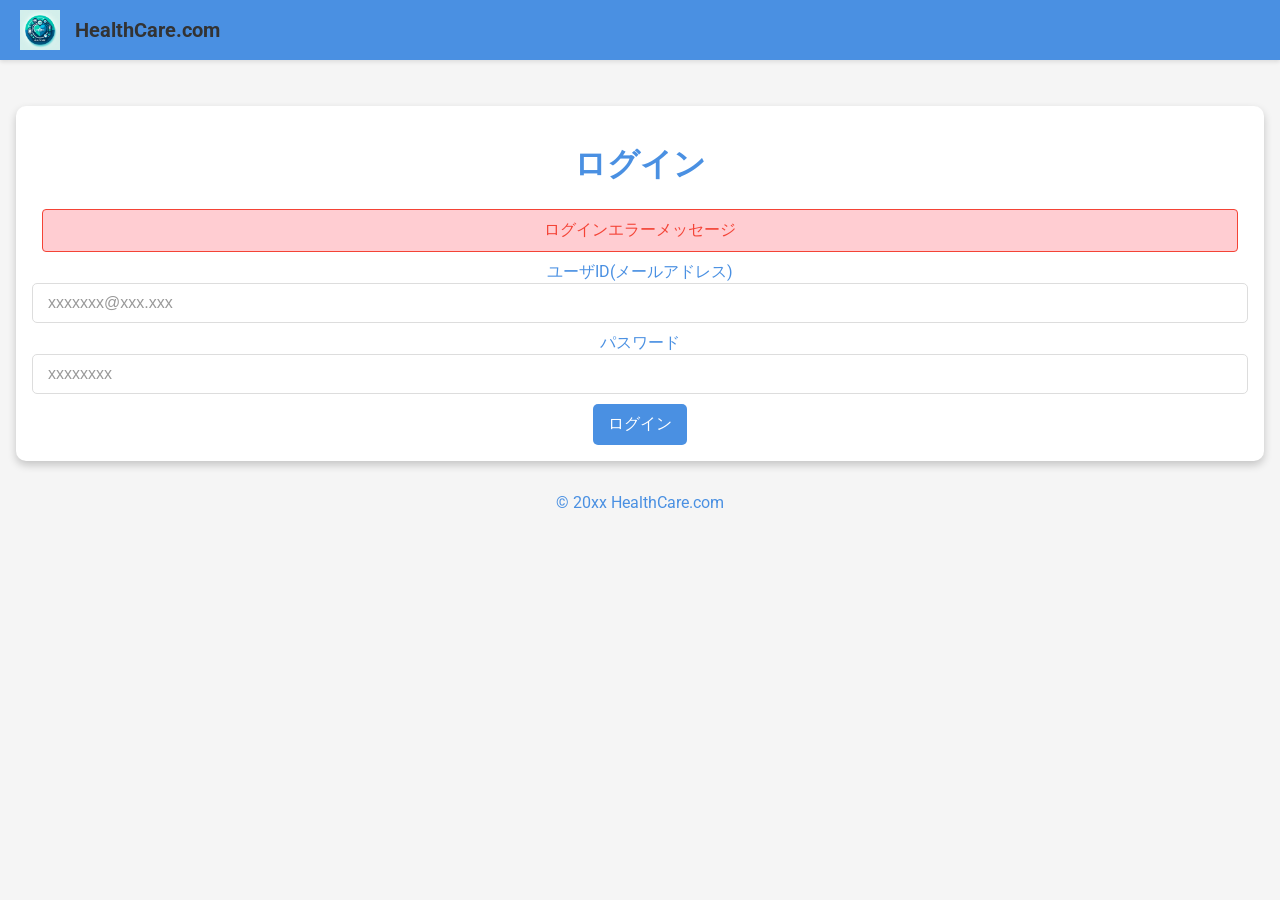
==== src/main/resources/templates/login.html @ be42d9b7 "first commit" ====
<!DOCTYPE html>
<html xmlns:th="http://www.thymeleaf.org">

<head>
  <meta charset="UTF-8" />
  <meta name="viewport" content="width=device-width, initial-scale=1" />
  <title>Healthcare.com</title>
  <link rel="icon" th:href="@{/img/common/favicon.ico}" href="../static/img/common/favicon.ico" />
  <link rel="preconnect" href="https://fonts.googleapis.com" />
  <link rel="preconnect" href="https://fonts.gstatic.com" crossorigin />
  <link href="https://fonts.googleapis.com/css2?family=Roboto&display=swap" rel="stylesheet" />
  <link rel="stylesheet" th:href="@{/css/style.css}" href="../static/css/style.css" />
</head>

<body>
  <header>
    <a href="#" th:href="@{/}"><img class="header-logo" th:src="@{/img/common/healthcare.png}"
        src="../static/img/common/healthcare.png" /><strong>HealthCare.com</strong></a>
  </header>
  <main>
    <div class="card text-center">
      <div class="card-content">
        <h1>ログイン</h1>
        <div>
          <p class="error-message" th:if="${errorMessage}" th:text="${errorMessage}">
            ログインエラーメッセージ
          </p>

          <form method="post" th:action="@{/login}">
            <label for="user_id">ユーザID(メールアドレス)</label>
            <input id="user_id" type="text" name="user_id" placeholder="xxxxxxx@xxx.xxx" />
            <label for="password">パスワード</label>
            <input id="password" type="password" name="password" placeholder="xxxxxxxx" />
            <button type="submit">ログイン</button>
          </form>
        </div>
      </div>
    </div>
    <!-- .card -->
  </main>
  <footer>&copy; 20xx HealthCare.com</footer>
</body>

</html>
---- src/main/resources/static/css/style.css ----
@charset "UTF-8";
/* 文字エンコーディングをUTF-8に設定して、多言語対応を可能にする */

/*
 WebPortalのCSS設定.
 */

/** 共通のカラースキーム */
:root {
  /* ここで定義されたカラー変数は、このCSS内で何度も再利用できる */
  --primary-color: #4a90e2;
  --light-primary-color: #e1f5fe;
  --secondary-color: #f5f5f5;
  --danger-color: #f44336;
  --warning-color: #ff9800;
  --success-color: #228b22;
  --white-color: #ffffff;
  --pale-gray-color: #efefef;
  --light-gray-color: #dddddd;
  --gray-color: #999999;
  --dark-gray-color: #333333;
  --gray-color-rgb: 176, 176, 176;
  --black-color-rgb: 0, 0, 0;
}

/** ユーティリティ設定 */
.text-center {
  text-align: center; /* テキストを中央揃えにする */
}

.mt-10 {
  margin-top: 10px; /* 上のマージンを10pxに設定 */
}

.mb-10 {
  margin-bottom: 10px; /* 下のマージンを10pxに設定 */
}

.fw-bold {
  font-weight: bold; /* フォントを太字に設定 */
}

.bg-danger {
  background-color: var(--danger-color); /* 背景色を「危険」を示す色に設定 */
}

.bg-warning {
  background-color: var(--warning-color); /* 背景色を「警告」を示す色に設定 */
}

.bg-success {
  background-color: var(--success-color); /* 背景色を「成功」を示す色に設定 */
}

/** ベース設定 */
* {
  box-sizing: border-box; /* 全要素のボックスサイズ計算方法をborder-boxに設定 */
}

html,
body {
  margin: 0; /* HTMLとbodyの初期マージンを0に設定 */
}

body {
  background-color: var(--secondary-color); /* bodyの背景色を設定 */
  color: var(--primary-color); /* body内のテキストの基本色を設定 */
  font-family: "Roboto", sans-serif; /* フォントファミリーをRobotoに設定 */
}

input[type="text"],
input[type="email"],
input[type="password"] {
  font-size: 16px; /* フォントサイズを16pxに設定 */
  padding: 10px 15px; /* 内側の余白を設定 */
  border: 1px solid var(--light-gray-color); /* 薄い灰色の境界線を設定 */
  border-radius: 5px; /* 角を丸くするための設定 */
  margin-bottom: 10px; /* 要素の下に10pxのマージンを設定 */
  width: 100%; /* 親要素の幅に合わせて拡張 */
  box-sizing: border-box; /* パディングと境界線を幅と高さに含める */
}

input[type="text"]:focus,
input[type="email"]:focus,
input[type="password"]:focus {
  /* ユーザーが入力フィールドを選択したときに適用される */
  outline: none; /* デフォルトのアウトラインを削除 */
  border-color: var(--primary-color); /* フォーカス時に境界線の色を変更 */
  box-shadow: 0 0 8px rgba(var(--gray-color-rgb), 0.5); /* フォーカス時に影を追加 */
}

input[type="text"]::placeholder,
input[type="email"]::placeholder,
input[type="password"]::placeholder {
  /* プレースホルダー（入力フィールドに表示される薄いテキスト）のスタイル */
  color: var(--gray-color); /* プレースホルダーのテキスト色を設定 */
}

select,
input[type="date"] {
  width: 100%; /* 親要素の幅に合わせて拡張 */
  padding: 10px 15px; /* 内側の余白を設定 */
  font-size: 16px; /* フォントサイズを16pxに設定 */
  border: 1px solid var(--light-gray-color); /* 薄い灰色の境界線を設定 */
  border-radius: 5px; /* 角を丸くするための設定 */
  background-color: var(--white-color); /* 背景色を白に設定 */
  cursor: pointer; /* マウスカーソルをポインター形状に変更 */
  margin-bottom: 10px; /* 下に10pxのマージンを設定 */
}

select:focus,
input[type="date"]:focus {
  /* フォーカス時のselectと日付タイプのinput要素のスタイル */
  border-color: var(--primary-color); /* フォーカス時に境界線の色を変更 */
  outline: none; /* デフォルトのアウトラインを削除 */
}

button {
  background-color: var(--primary-color); /* メインカラーで背景を設定 */
  color: var(--white-color); /* テキストの色を白に設定 */
  padding: 10px 15px; /* ボタンの内側の余白 */
  border: none; /* 枠線を削除 */
  border-radius: 5px; /* 角を丸くする */
  cursor: pointer; /* マウスカーソルをポインターに */
  font-size: 16px; /* フォントサイズ */
  opacity: 1; /* 透明度 */
  transition: opacity 0.3s; /* ホバー時のアニメーション効果 */
}

button:hover {
  /* ボタンにマウスオーバーした時のスタイル */
  opacity: 0.8; /* 透明度を80%に */
}

button:active {
  /* ボタンをクリックした時のスタイル */
  opacity: 0.6; /* 透明度を60%に */
}

table {
  width: 100%; /* テーブルの幅を100%に設定 */
  border-collapse: collapse; /* セル間の境界線を一つにまとめる */
  margin: 20px 0; /* テーブルの上下にマージンを設定 */
}

table th {
  background-color: var(--primary-color); /* 背景色をメインカラーに */
  color: var(--white-color); /* ヘッダーのテキスト色を白に */
  text-align: center; /* テキストを中央揃えに */
  padding: 5px; /* 内側の余白 */
  border-bottom: 1px solid var(--light-gray-color); /* 下の境界線 */
}

table td {
  padding: 5px; /* セルの内側の余白 */
  border-bottom: 1px solid var(--light-gray-color); /* 下の境界線 */
  text-decoration: none; /* テキストの装飾をなしに */
}

table tr:nth-child(even) {
  /* 偶数行のテーブル行のスタイリング */
  background-color: var(--pale-gray-color); /* 背景色を薄い灰色に */
}

table tr:hover {
  /* テーブル行にマウスオーバーした時のスタイル */
  background-color: var(--light-primary-color); /* ホバー時の背景色を薄い青に */
}

ul {
  list-style: none; /* リストマーカーを非表示に */
  padding: 0; /* デフォルトのパディングを削除 */
  margin: 20px 0; /* 上下のマージン */
}

ul li {
  padding: 10px; /* 内側の余白 */
  border-bottom: 1px solid var(--light-gray-color); /* 下線 */
}

ul li a {
  text-decoration: none; /* 下線を非表示に */
}

ul li:hover {
  /* リストアイテムにマウスオーバーした時のスタイル */
  background-color: var(--pale-gray-color); /* ホバー時の背景色を薄い灰色に */
}

/* ヘッダー */
header {
  background-color: var(--primary-color); /* 背景色をメインカラーに */
  box-shadow: 0 2px 4px rgba(var(--black-color-rgb), 0.1); /* 影を追加して立体感を出す */
  padding: 10px 20px; /* 上下10px、左右20pxの内側の余白 */
  display: flex; /* フレックスボックスを使用 */
  justify-content: space-between; /* アイテムを両端に配置 */
  align-items: center; /* アイテムを縦方向中央に配置 */
}

.header-logo {
  width: 50px; /* ロゴの幅を50pxに */
  height: auto; /* 高さを自動調整 */
}

header a {
  text-decoration: none; /* 下線を非表示に */
  color: var(--dark-gray-color); /* テキストの色 */
  font-size: 16px; /* フォントサイズ */
  display: flex; /* フレックスボックスを使用 */
  align-items: center; /* アイテムを縦方向中央に配置 */
}

header a strong {
  margin-left: 5px; /* ロゴのテキストとロゴ画像の間に余白を設ける */
  font-size: 20px; /* テキストのフォントサイズを20pxに */
}

header a img {
  padding-right: 10px; /* 右部のパディング */
  width: 30px; /* 画像の幅を30pxに */
  height: auto; /* 高さを自動調整 */
}

/* メインコンテンツ */
main {
  padding-top: 30px; /* 上部のパディング */
}

.page-title {
  margin-left: 15px; /* 左側のマージン */
  font-weight: bold; /* 太字 */
}

.card {
  background-color: var(--white-color); /* 背景色を白に */
  box-shadow: 0 4px 8px 0 rgba(var(--black-color-rgb), 0.2); /* 影を追加 */
  transition: 0.3s; /* ホバー時のアニメーション効果 */
  padding: 16px; /* 内側の余白 */
  margin: 16px; /* 外側の余白 */
  border-radius: 10px; /* 角を丸くする */
}

.card-content {
  margin-top: 16px; /* 上部の余白 */
}

.card:hover {
  /* カードにマウスオーバーした時のスタイル */
  box-shadow: 0 8px 16px 0 rgba(var(--black-color-rgb), 0.2); /* 影を強調 */
}

/* フッター */
footer {
  text-align: center; /* テキストを中央揃えに */
  padding: 1rem; /* 内側の余白 */
  background-color: var(--secondary-color); /* 背景色をセカンダリーカラーに */
}

/** メッセージ設定 */

/* 成功メッセージの基本スタイル */
.success-message {
  color: #228b22; /* テキスト色をフォレストグリーンに設定 */
  background-color: #98fb98; /* 背景色をペールグリーンに設定 */
  border: 1px solid #32cd32; /* 枠線をライムグリーンに設定 */
  border-radius: 4px; /* 角を丸くする */
  padding: 10px; /* 内側に10pxの余白を設ける */
  margin: 10px; /* 外側に10pxの余白を設ける */
}

/* エラーメッセージの基本スタイル */
.error-message {
  color: #f44336; /* テキスト色を鮮やかな赤色に設定する */
  background-color: #ffcdd2; /* 背景色を淡い赤色に設定する */
  border: 1px solid #f44336; /* 枠線をやや濃い赤色に設定する */
  border-radius: 4px; /* 角を丸くする */
  padding: 10px; /* 内側に10pxの余白を設る */
  margin: 10px; /* 外側に10pxの余白を設ける */
}
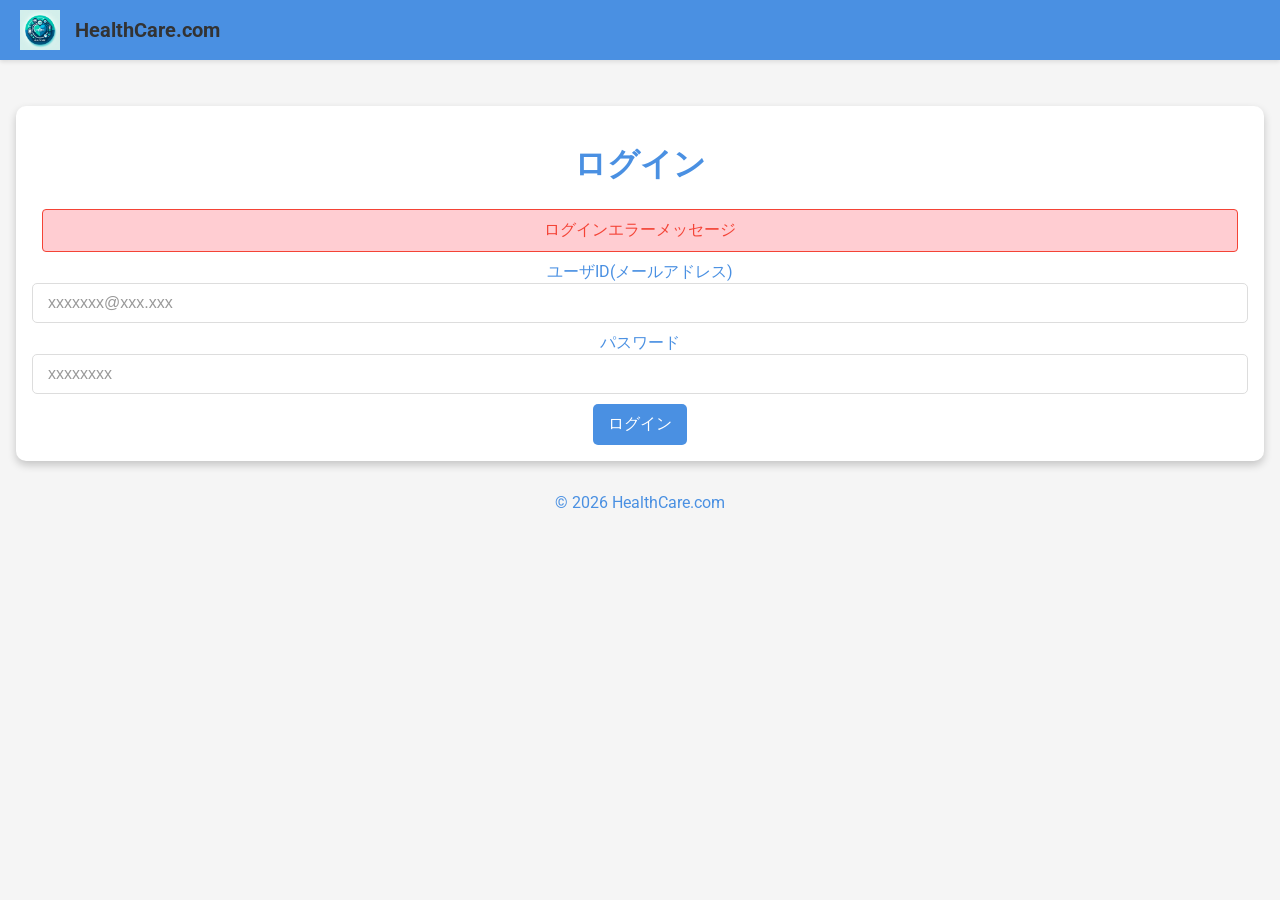
==== commit 5bdaad7b: "四文字変えた" ====
--- a/src/main/resources/templates/login.html
+++ b/src/main/resources/templates/login.html
@@ -1,44 +1,47 @@
-<!DOCTYPE html>
+<!doctype html>
 <html xmlns:th="http://www.thymeleaf.org">
+  <head>
+    <meta charset="UTF-8" />
+    <meta name="viewport" content="width=device-width, initial-scale=1" />
+    <title>Healthcare.com</title>
+    <link rel="icon" th:href="@{/img/common/favicon.ico}" href="../static/img/common/favicon.ico" />
+    <link rel="preconnect" href="https://fonts.googleapis.com" />
+    <link rel="preconnect" href="https://fonts.gstatic.com" crossorigin />
+    <link href="https://fonts.googleapis.com/css2?family=Roboto&display=swap" rel="stylesheet" />
+    <link rel="stylesheet" th:href="@{/css/style.css}" href="../static/css/style.css" />
+  </head>
 
-<head>
-  <meta charset="UTF-8" />
-  <meta name="viewport" content="width=device-width, initial-scale=1" />
-  <title>Healthcare.com</title>
-  <link rel="icon" th:href="@{/img/common/favicon.ico}" href="../static/img/common/favicon.ico" />
-  <link rel="preconnect" href="https://fonts.googleapis.com" />
-  <link rel="preconnect" href="https://fonts.gstatic.com" crossorigin />
-  <link href="https://fonts.googleapis.com/css2?family=Roboto&display=swap" rel="stylesheet" />
-  <link rel="stylesheet" th:href="@{/css/style.css}" href="../static/css/style.css" />
-</head>
+  <body>
+    <header>
+      <a href="#" th:href="@{/}"
+        ><img
+          class="header-logo"
+          th:src="@{/img/common/healthcare.png}"
+          src="../static/img/common/healthcare.png"
+        /><strong>HealthCare.com</strong></a
+      >
+    </header>
+    <main>
+      <div class="card text-center">
+        <div class="card-content">
+          <h1>ログイン</h1>
+          <div>
+            <p class="error-message" th:if="${errorMessage}" th:text="${errorMessage}">
+              ログインエラーメッセージ
+            </p>
 
-<body>
-  <header>
-    <a href="#" th:href="@{/}"><img class="header-logo" th:src="@{/img/common/healthcare.png}"
-        src="../static/img/common/healthcare.png" /><strong>HealthCare.com</strong></a>
-  </header>
-  <main>
-    <div class="card text-center">
-      <div class="card-content">
-        <h1>ログイン</h1>
-        <div>
-          <p class="error-message" th:if="${errorMessage}" th:text="${errorMessage}">
-            ログインエラーメッセージ
-          </p>
-
-          <form method="post" th:action="@{/login}">
-            <label for="user_id">ユーザID(メールアドレス)</label>
-            <input id="user_id" type="text" name="user_id" placeholder="xxxxxxx@xxx.xxx" />
-            <label for="password">パスワード</label>
-            <input id="password" type="password" name="password" placeholder="xxxxxxxx" />
-            <button type="submit">ログイン</button>
-          </form>
+            <form method="post" th:action="@{/login}">
+              <label for="user_id">ユーザID(メールアドレス)</label>
+              <input id="user_id" type="text" name="user_id" placeholder="xxxxxxx@xxx.xxx" />
+              <label for="password">パスワード</label>
+              <input id="password" type="password" name="password" placeholder="xxxxxxxx" />
+              <button type="submit">ログイン</button>
+            </form>
+          </div>
         </div>
       </div>
-    </div>
-    <!-- .card -->
-  </main>
-  <footer>&copy; 20xx HealthCare.com</footer>
-</body>
-
-</html>+      <!-- .card -->
+    </main>
+    <footer>&copy; 2026 HealthCare.com</footer>
+  </body>
+</html>
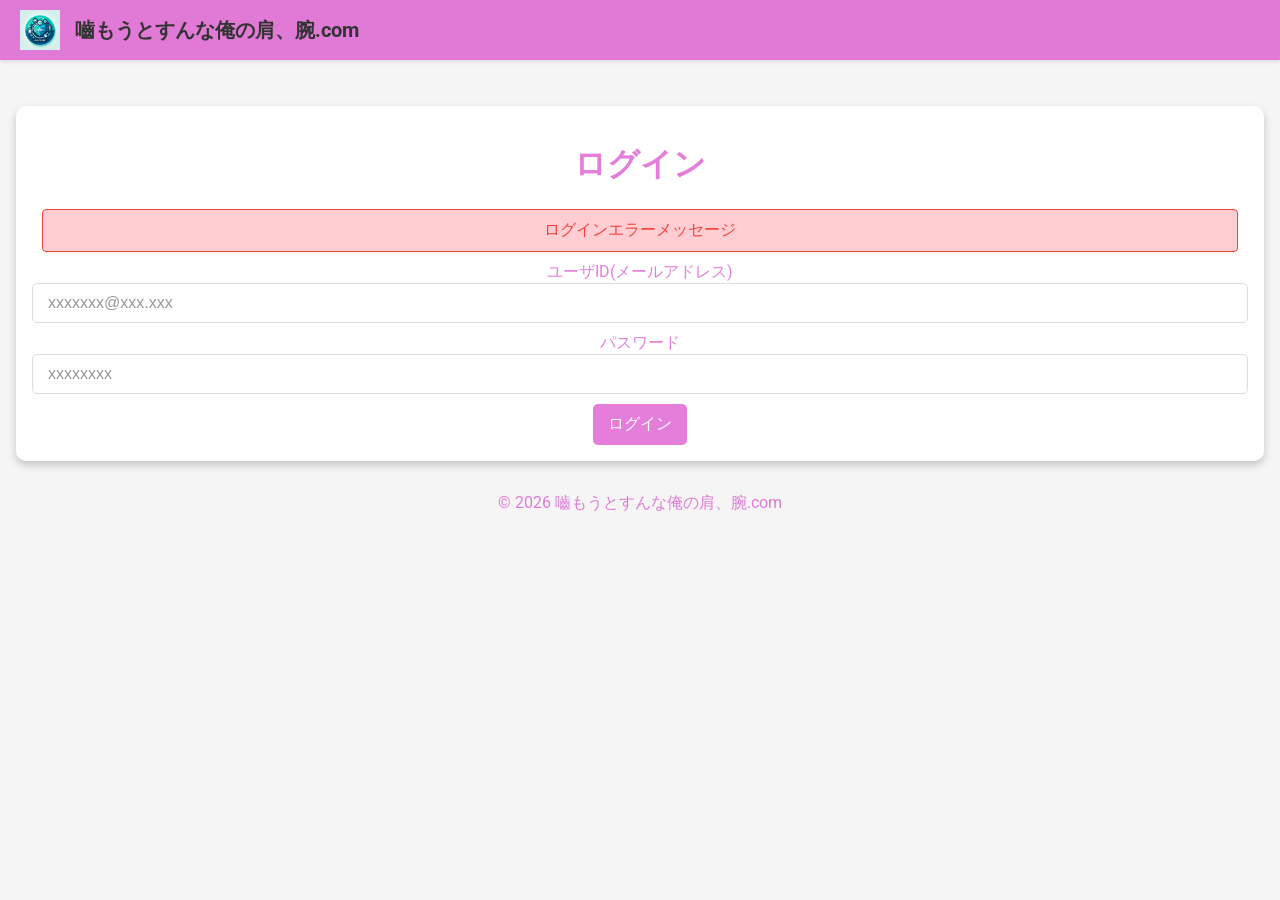
==== commit 60845777: "嚙もうとすんな俺の肩、腕２" ====
--- a/src/main/resources/templates/login.html
+++ b/src/main/resources/templates/login.html
@@ -18,7 +18,7 @@
           class="header-logo"
           th:src="@{/img/common/healthcare.png}"
           src="../static/img/common/healthcare.png"
-        /><strong>HealthCare.com</strong></a
+        /><strong>嚙もうとすんな俺の肩、腕.com</strong></a
       >
     </header>
     <main>
@@ -42,6 +42,6 @@
       </div>
       <!-- .card -->
     </main>
-    <footer>&copy; 2026 HealthCare.com</footer>
+    <footer>&copy; 2026 嚙もうとすんな俺の肩、腕.com</footer>
   </body>
 </html>
--- a/src/main/resources/static/css/style.css
+++ b/src/main/resources/static/css/style.css
@@ -8,7 +8,7 @@
 /** 共通のカラースキーム */
 :root {
   /* ここで定義されたカラー変数は、このCSS内で何度も再利用できる */
-  --primary-color: #4a90e2;
+  --primary-color: #d432c4a0;
   --light-primary-color: #e1f5fe;
   --secondary-color: #f5f5f5;
   --danger-color: #f44336;
@@ -180,6 +180,7 @@
 
 ul li a {
   text-decoration: none; /* 下線を非表示に */
+  color: var(--dark-gray-color);
 }
 
 ul li:hover {
@@ -277,3 +278,11 @@
   padding: 10px; /* 内側に10pxの余白を設る */
   margin: 10px; /* 外側に10pxの余白を設ける */
 }
+body.dark-mode {
+  --secondary-color: #121212; /* 全体の背景を黒に近い色に */
+  --white-color: #2d2d2d; /* カードの背景を濃いグレーに */
+  --dark-gray-color: #ffffff; /* ヘッダーや文字の色を白に */
+  --primary-color: #6eb5ff; /* メインの青色を明るくして見やすく */
+  --pale-gray-color: #444444; /* ホバー時の背景色も暗く調整 */
+  --light-gray-color: #555555; /* 枠線の色も暗く調整 */
+}
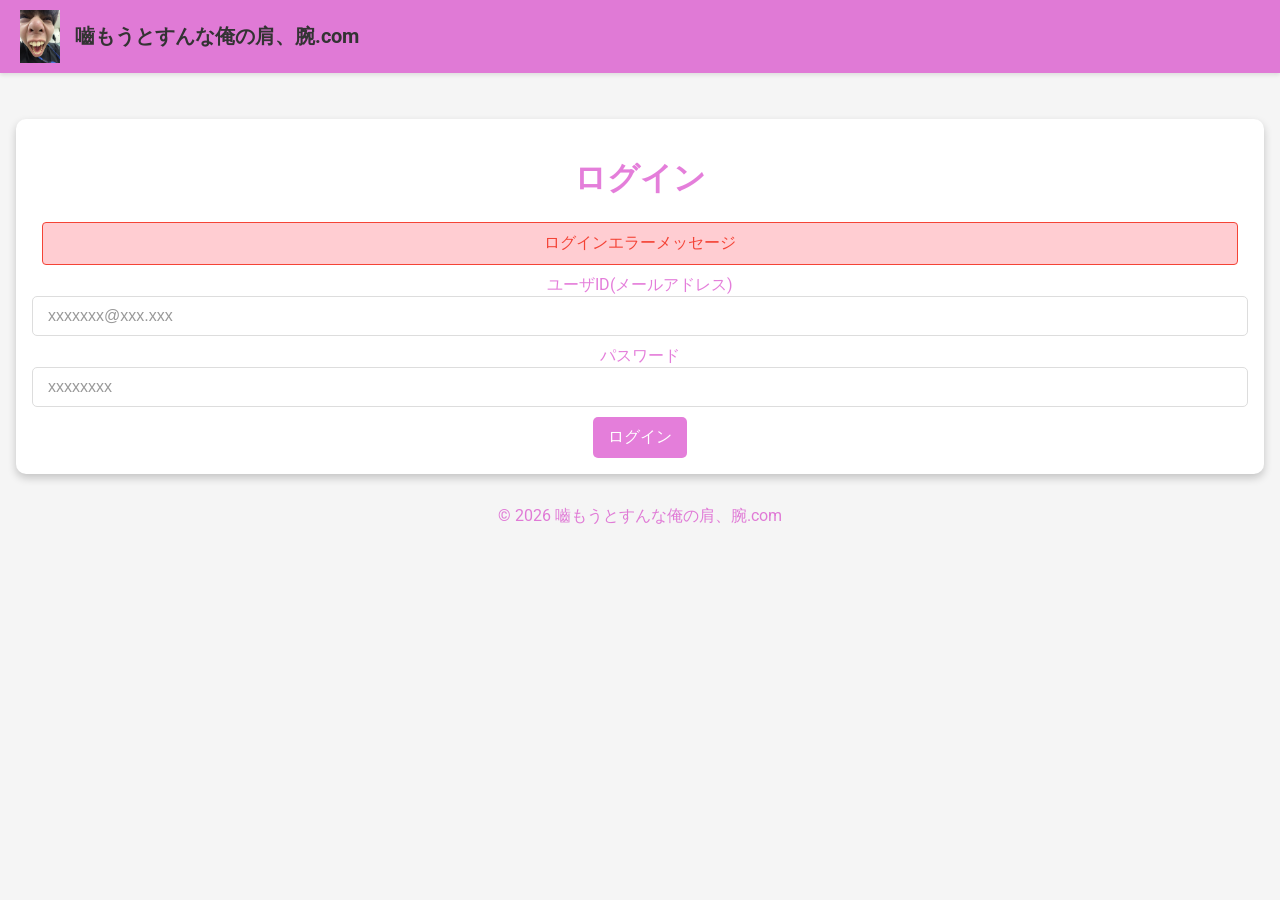
==== commit 1296e530: "izuni" ====
--- a/src/main/resources/templates/login.html
+++ b/src/main/resources/templates/login.html
@@ -16,8 +16,8 @@
       <a href="#" th:href="@{/}"
         ><img
           class="header-logo"
-          th:src="@{/img/common/healthcare.png}"
-          src="../static/img/common/healthcare.png"
+          th:src="@{/img/common/izuniituki.png}"
+          src="../static/img/common/izuniituki.png"
         /><strong>嚙もうとすんな俺の肩、腕.com</strong></a
       >
     </header>
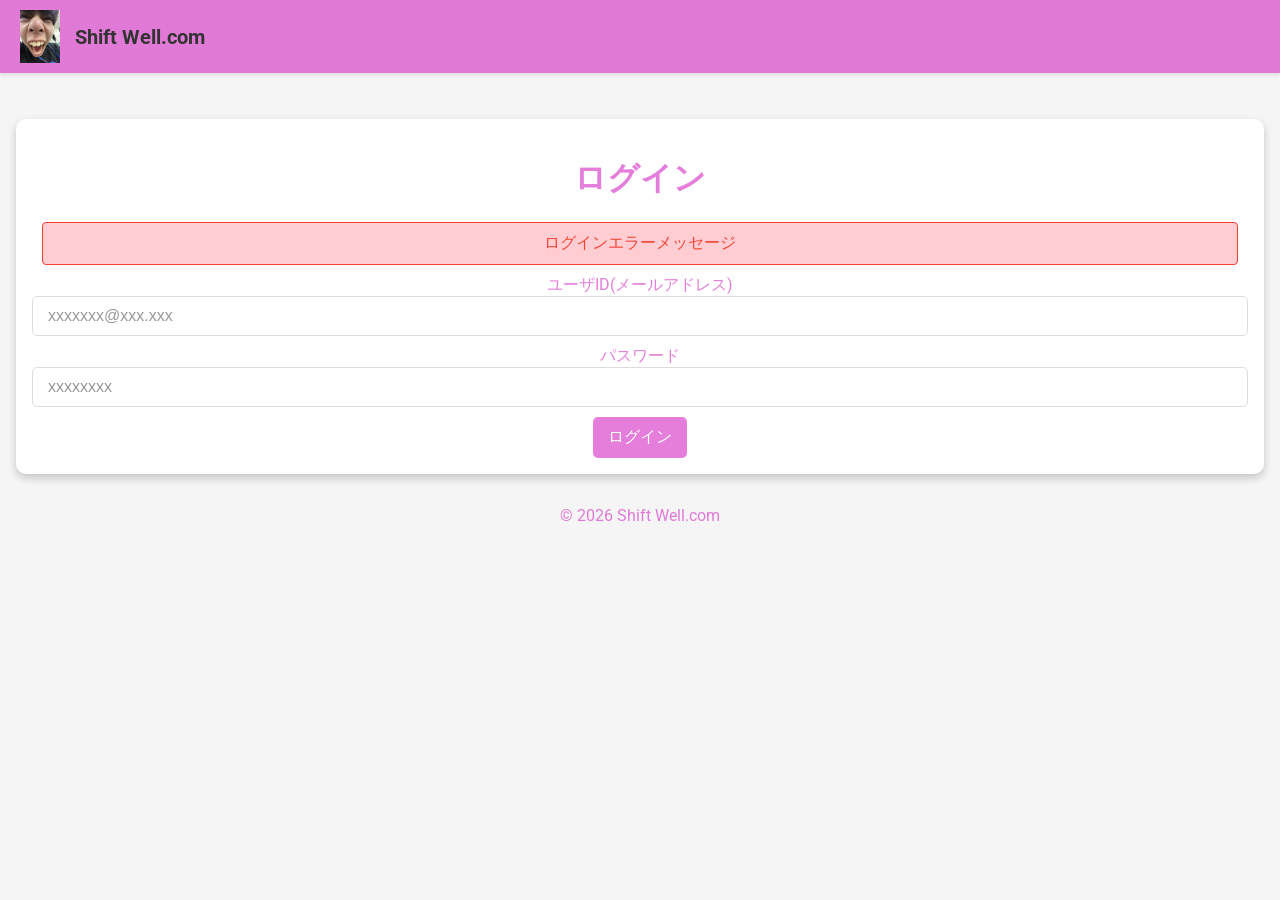
==== commit 7f59b7f3: "ｆｙ" ====
--- a/src/main/resources/templates/login.html
+++ b/src/main/resources/templates/login.html
@@ -18,7 +18,7 @@
           class="header-logo"
           th:src="@{/img/common/izuniituki.png}"
           src="../static/img/common/izuniituki.png"
-        /><strong>嚙もうとすんな俺の肩、腕.com</strong></a
+        /><strong>Shift Well.com</strong></a
       >
     </header>
     <main>
@@ -42,6 +42,6 @@
       </div>
       <!-- .card -->
     </main>
-    <footer>&copy; 2026 嚙もうとすんな俺の肩、腕.com</footer>
+    <footer>&copy; 2026 Shift Well.com</footer>
   </body>
 </html>
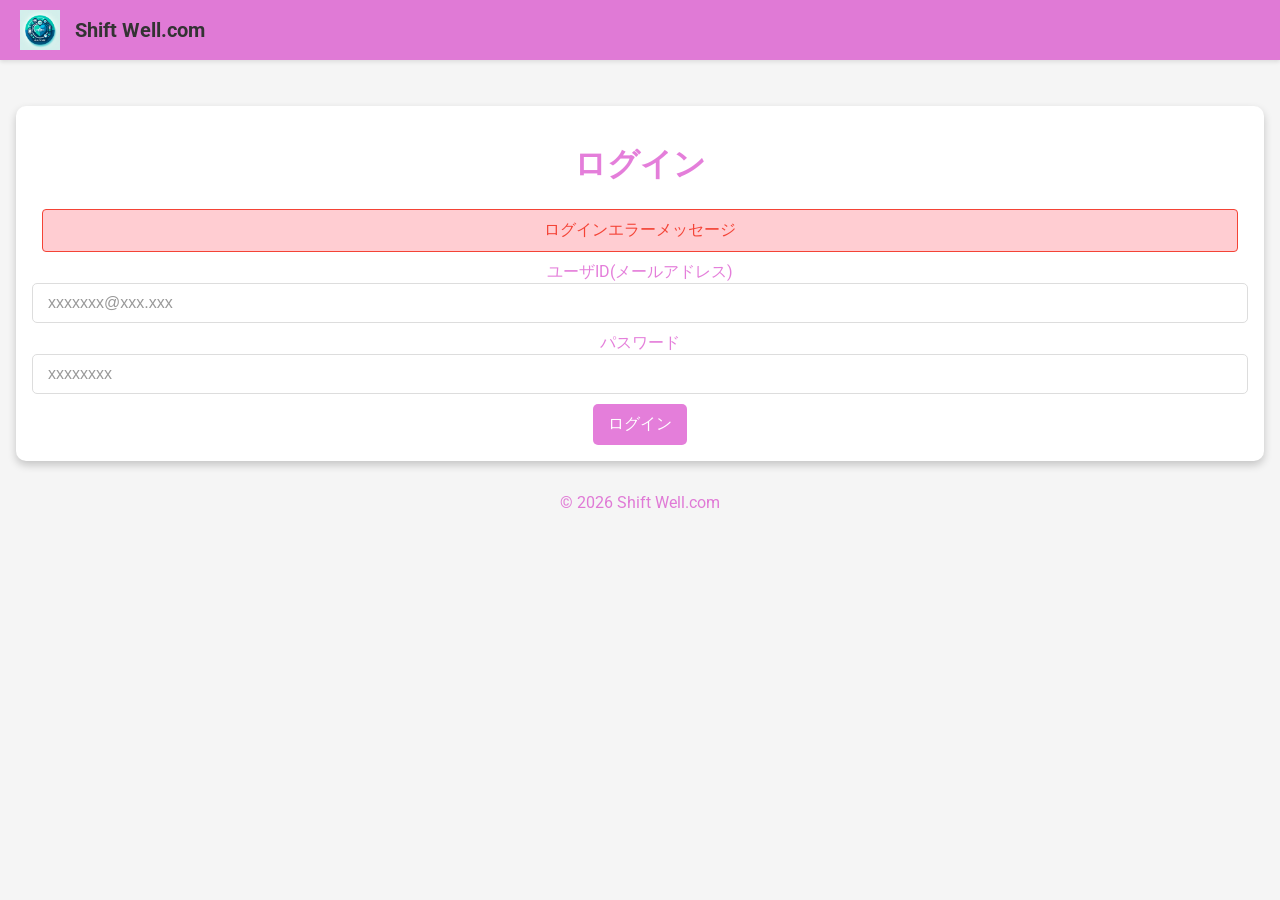
==== commit e8d6130a: "sa" ====
--- a/src/main/resources/templates/login.html
+++ b/src/main/resources/templates/login.html
@@ -16,8 +16,8 @@
       <a href="#" th:href="@{/}"
         ><img
           class="header-logo"
-          th:src="@{/img/common/izuniituki.png}"
-          src="../static/img/common/izuniituki.png"
+          th:src="@{/img/common/healthcare.png}"
+          src="../static/img/common/healthcare.png"
         /><strong>Shift Well.com</strong></a
       >
     </header>
